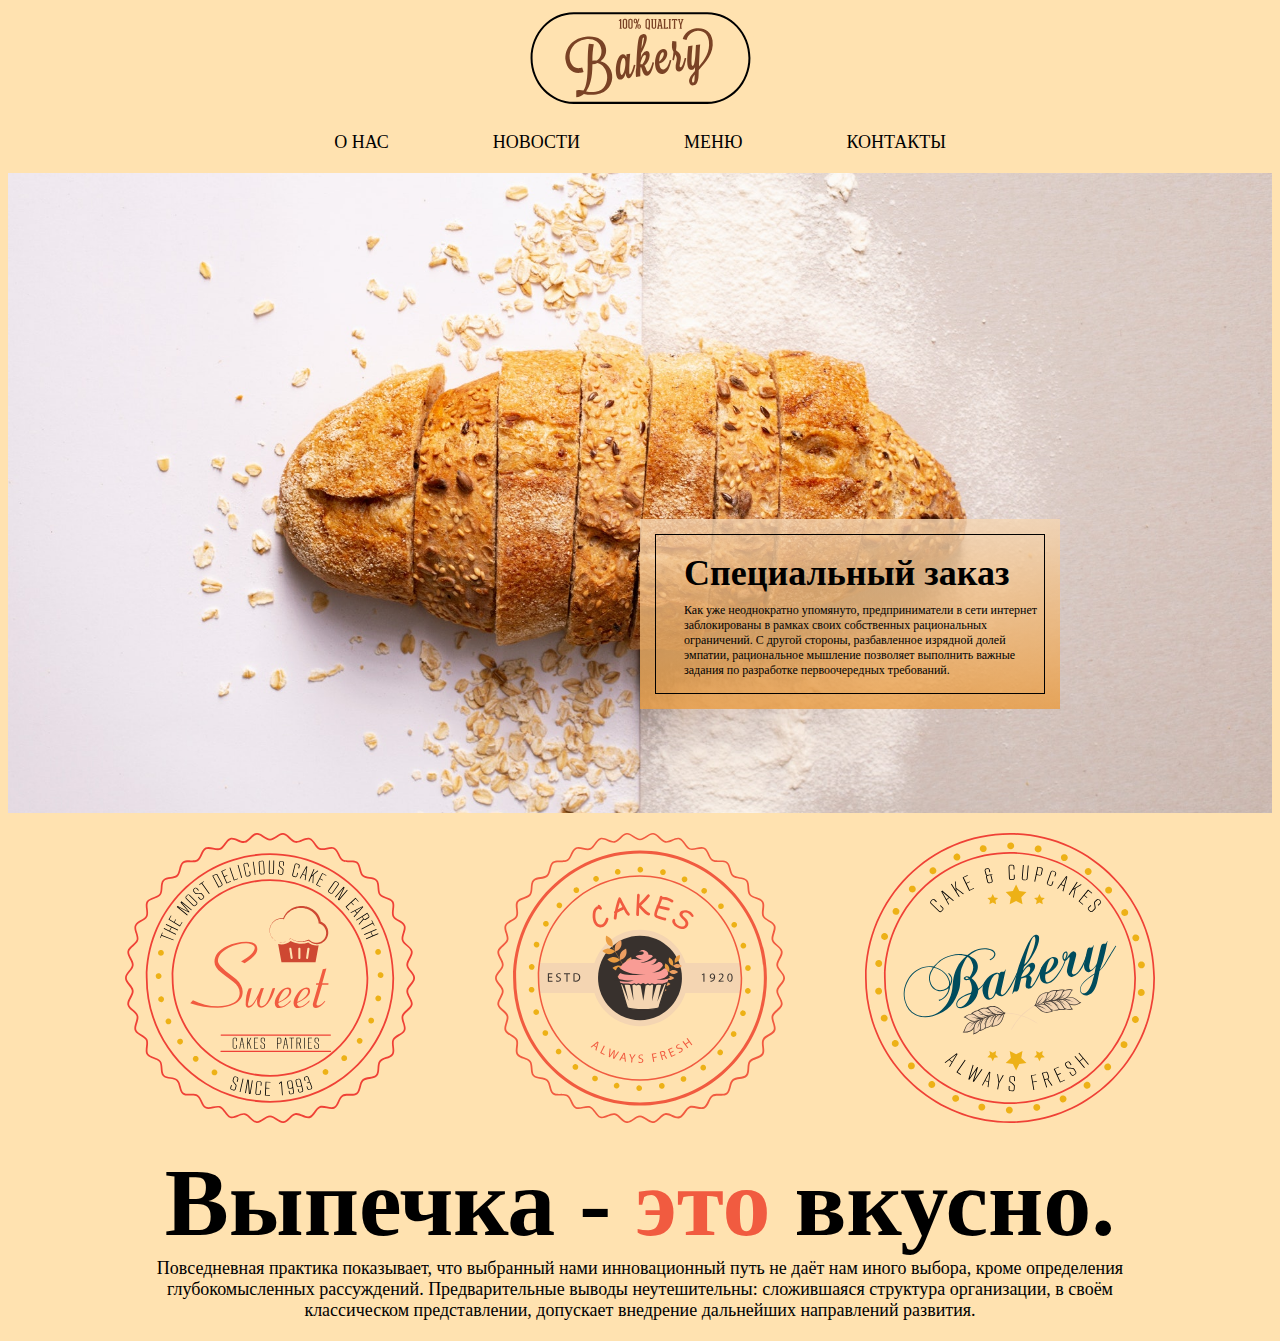
==== 03_погружение/project_1/src/index.html @ b903159a "add first my project" ====
<!DOCTYPE html>
<html lang="en">
<head>
	<meta charset="UTF-8">
	<meta http-equiv="X-UA-Compatible" content="IE=edge">
	<meta name="viewport" content="width=device-width, initial-scale=1.0">
	<title>Магазин выпечки</title>
	<link rel="stylesheet" href="css/style.css">
	<meta name="description" content="Лучшая выпечка в городе">
</head>
<body>
	<header>
		<img src="img/01-Logo.svg" alt="Изображение логотипа">
	</header>
	<nav>
		<ul>
			<li> <a href="#">О НАС</a></li>
			<li> <a href="#">НОВОСТИ</a></li>
			<li> <a href="#">МЕНЮ</a></li>
			<li> <a href="#">КОНТАКТЫ</a></li>
		</ul>
	</nav>
	<main>
		<section class="section-about">
			<div class="section-about__block">
				<div class="section-about__block__border">
					<h1 class="section-about__title">Специальный заказ</h1>
					<p class="section-about__text">Как уже неоднократно упомянуто, предприниматели в сети интернет заблокированы в рамках своих собственных рациональных ограничений. С другой стороны, разбавленное изрядной долей эмпатии, рациональное мышление позволяет выполнить важные задания по разработке первоочередных требований.</p>
				</div>
			</div>
		</section>
		<section class="section-discription">
			<div class="section-discription__icon-box">
				<img src="icons/01-Иконка.svg" alt="sweet">
				<img src="icons/02-Иконка.svg" alt="cakes">
				<img src="icons/03-Иконка.svg" alt="bakery">
			</div>
			<div class="section-discription__text-box">
				<h2 class="section-discription__title">Выпечка - <span class="red">это</span> вкусно.</h2>
				<p class="section-discription__text">Повседневная практика показывает, что выбранный нами инновационный путь не даёт нам иного выбора, кроме определения глубокомысленных рассуждений. Предварительные выводы неутешительны: сложившаяся структура организации, в своём классическом представлении, допускает внедрение дальнейших направлений развития.</p>
			</div>
		</section>
		<section></section>
	</main>
	<footer>
		<nav></nav>
	</footer>
</body>
</html>
---- 03_погружение/project_1/src/css/style.css ----
* {
	box-sizing: border-box;
}


body {
	background-color: #ffe2b0;
}
header {
	text-align: center;
	margin-bottom: 20px;
}
ul {
	list-style-type: none;
	text-align: center;
	padding: 0px;
}
li {
	display: inline;
	margin-right: 100px;
}
a {
	color: black;
	text-decoration: none;
	font-size: 18px;
}
nav {
	margin-bottom: 20px;
}

li:last-child {
	margin-right: 0px;
}
.section-about {
	height: 640px;
	background: url(../img/01-Картинка-фона.jpg) center/cover no-repeat;
	position: relative;
	margin-bottom: 20px;
}
.section-about__block {
	width: 420px;
	height: 190px;
	position: absolute;
	background: linear-gradient(180deg, rgba(244, 213, 178, 0.8) 0%, rgba(234,156,65,0.8) 100%);
	top: 54%;
	left: 50%;
	padding-top: 15px;
}
.section-about__block__border {
	width: 390px;
	height: 160px;
	border: 1px solid black;
	margin: 0 auto;
	padding: 17px 0 0 28px;
	text-align: left;

}
.section-about__title {
	margin: 0;
	font-size: 36px;
	margin-bottom: 9px;
}
.section-about__text {
	font-size: 12px;
	margin: 0;
}
.section-discription__icon-box {
	text-align: center;
}

.section-discription__icon-box img{
	margin-right: 76px;
	margin-bottom: 20px;
}
.section-discription__icon-box img:last-child {
	margin-right: 0;
}
.section-discription__title {
	font-size: 96px;
	margin: 0;
	text-align: center;
}
.red{
	color: #f15b40;
}
.section-discription__text{
	margin: 0;
	text-align: center;
	font-size: 18px;
	width: 1000px;
	margin: 0 auto;
}
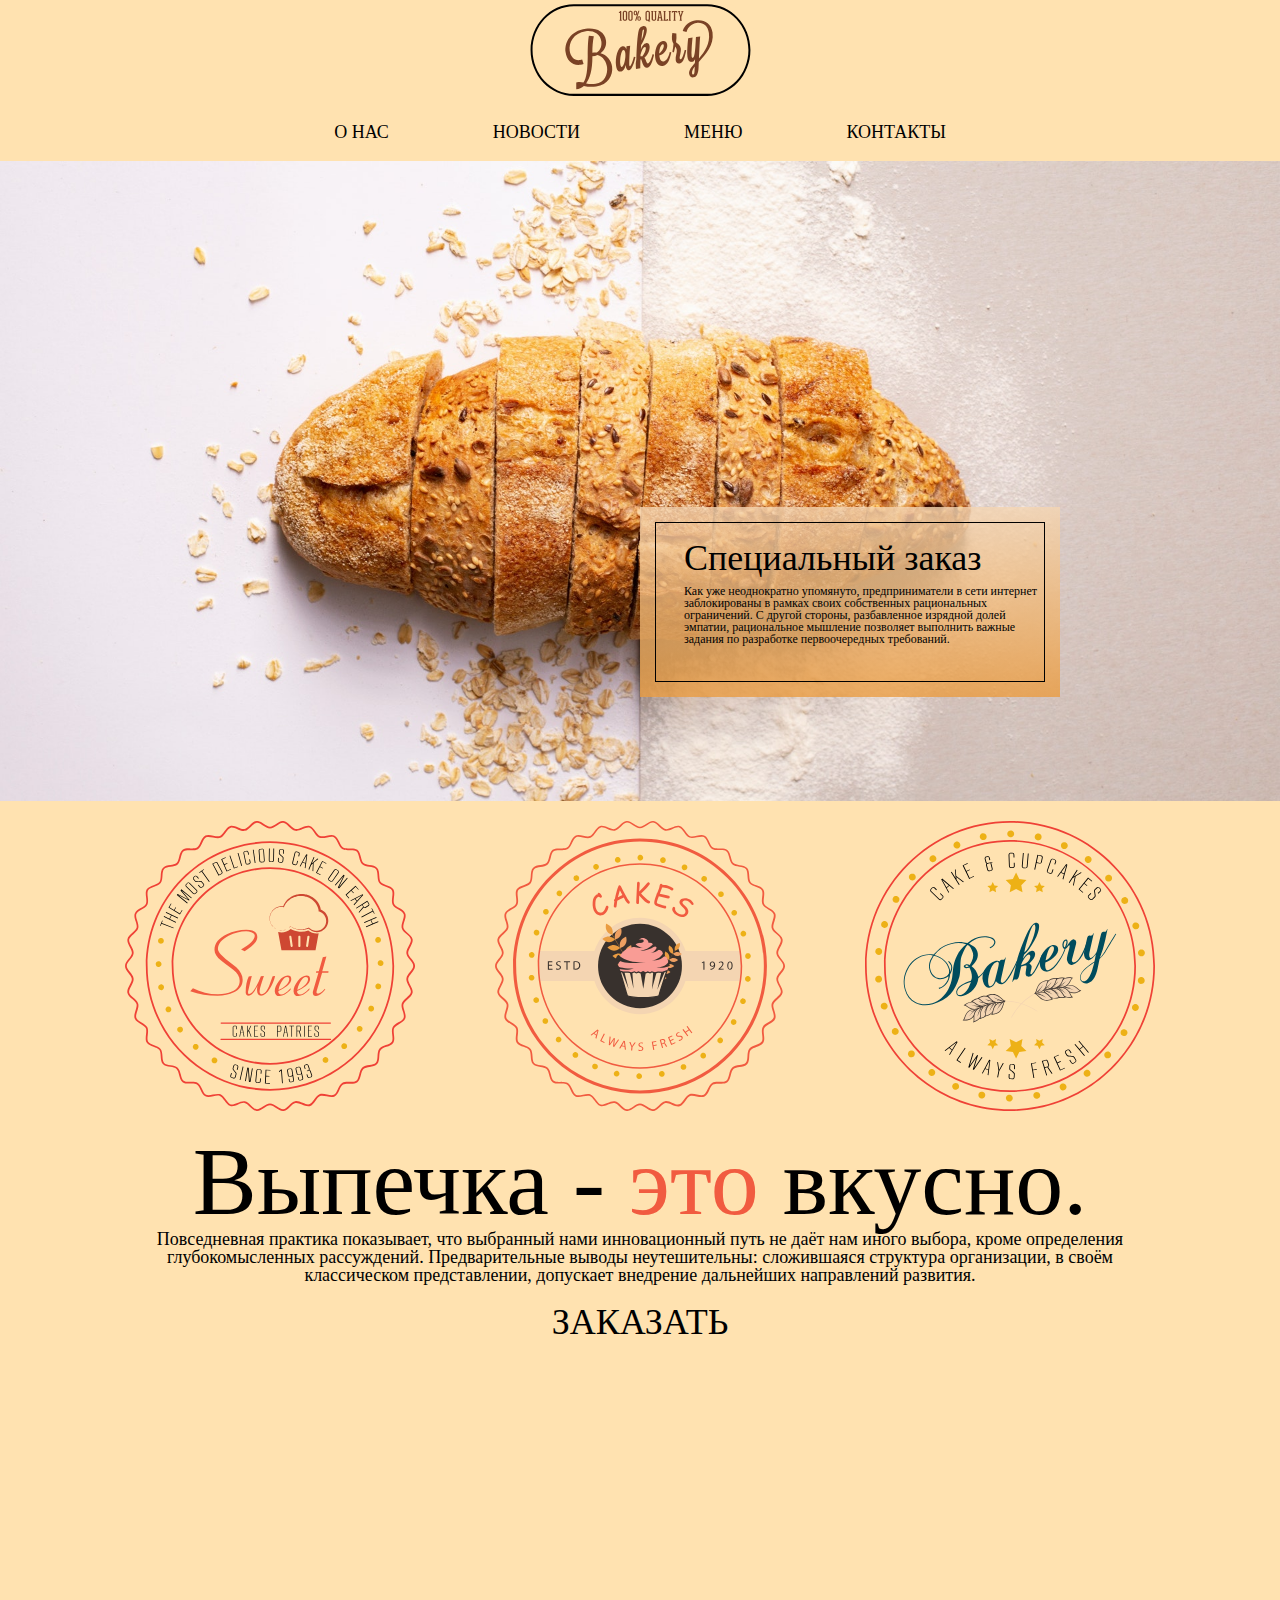
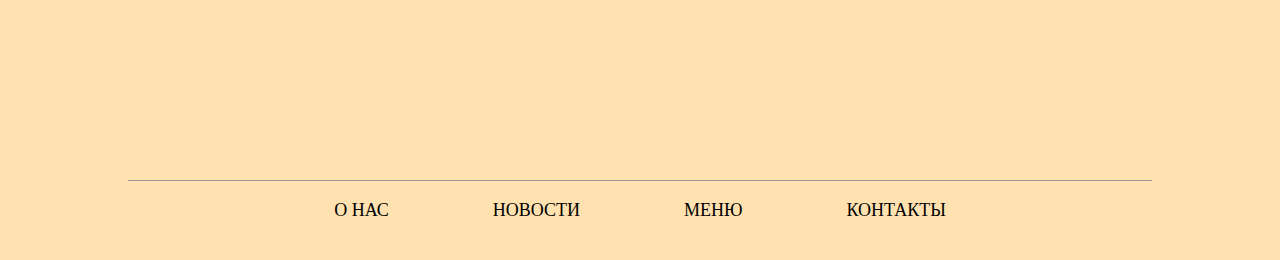
==== commit 8a5006b8: "add new section" ====
--- a/03_погружение/project_1/src/index.html
+++ b/03_погружение/project_1/src/index.html
@@ -5,6 +5,8 @@
 	<meta http-equiv="X-UA-Compatible" content="IE=edge">
 	<meta name="viewport" content="width=device-width, initial-scale=1.0">
 	<title>Магазин выпечки</title>
+	<link rel="stylesheet" href="css/reset.css">
+	<link rel="stylesheet" href="css/normalize.css">
 	<link rel="stylesheet" href="css/style.css">
 	<meta name="description" content="Лучшая выпечка в городе">
 </head>
@@ -40,10 +42,21 @@
 				<p class="section-discription__text">Повседневная практика показывает, что выбранный нами инновационный путь не даёт нам иного выбора, кроме определения глубокомысленных рассуждений. Предварительные выводы неутешительны: сложившаяся структура организации, в своём классическом представлении, допускает внедрение дальнейших направлений развития.</p>
 			</div>
 		</section>
-		<section></section>
+		<section class="section-map">
+			<h3 class="section-map__title">ЗАКАЗАТЬ</h3>
+			<iframe src="https://yandex.ru/map-widget/v1/?um=constructor%3A0bf34a544a2f8edabb3d7384b2c215580b9e5f86cba1ea2d055dd6b73154f73d&amp;source=constructor" width="900" height="400" frameborder="0"></iframe>
+		</section>
 	</main>
 	<footer>
-		<nav></nav>
+		<hr>
+		<nav>
+			<ul>
+				<li> <a href="#">О НАС</a></li>
+				<li> <a href="#">НОВОСТИ</a></li>
+				<li> <a href="#">МЕНЮ</a></li>
+				<li> <a href="#">КОНТАКТЫ</a></li>
+			</ul>
+		</nav>
 	</footer>
 </body>
 </html>--- a/03_погружение/project_1/src/css/style.css
+++ b/03_погружение/project_1/src/css/style.css
@@ -64,6 +64,9 @@
 	font-size: 12px;
 	margin: 0;
 }
+.section-discription {
+	margin-bottom: 20px;
+}
 .section-discription__icon-box {
 	text-align: center;
 }
@@ -89,4 +92,27 @@
 	font-size: 18px;
 	width: 1000px;
 	margin: 0 auto;
+}
+.section-map{
+	margin-bottom: 20px;
+}
+.section-map__title{
+	text-align: center;
+	font-size: 36px;
+	margin-bottom: 20px;
+}
+
+iframe{
+	display: block;
+	margin: 0 auto;
+}
+hr {
+	border: none;
+	border-top: 1px solid #999;
+	width: 1024px;
+	margin: 0 auto;
+	margin-bottom: 20px;
+}
+footer{
+	height: 80px;
 }